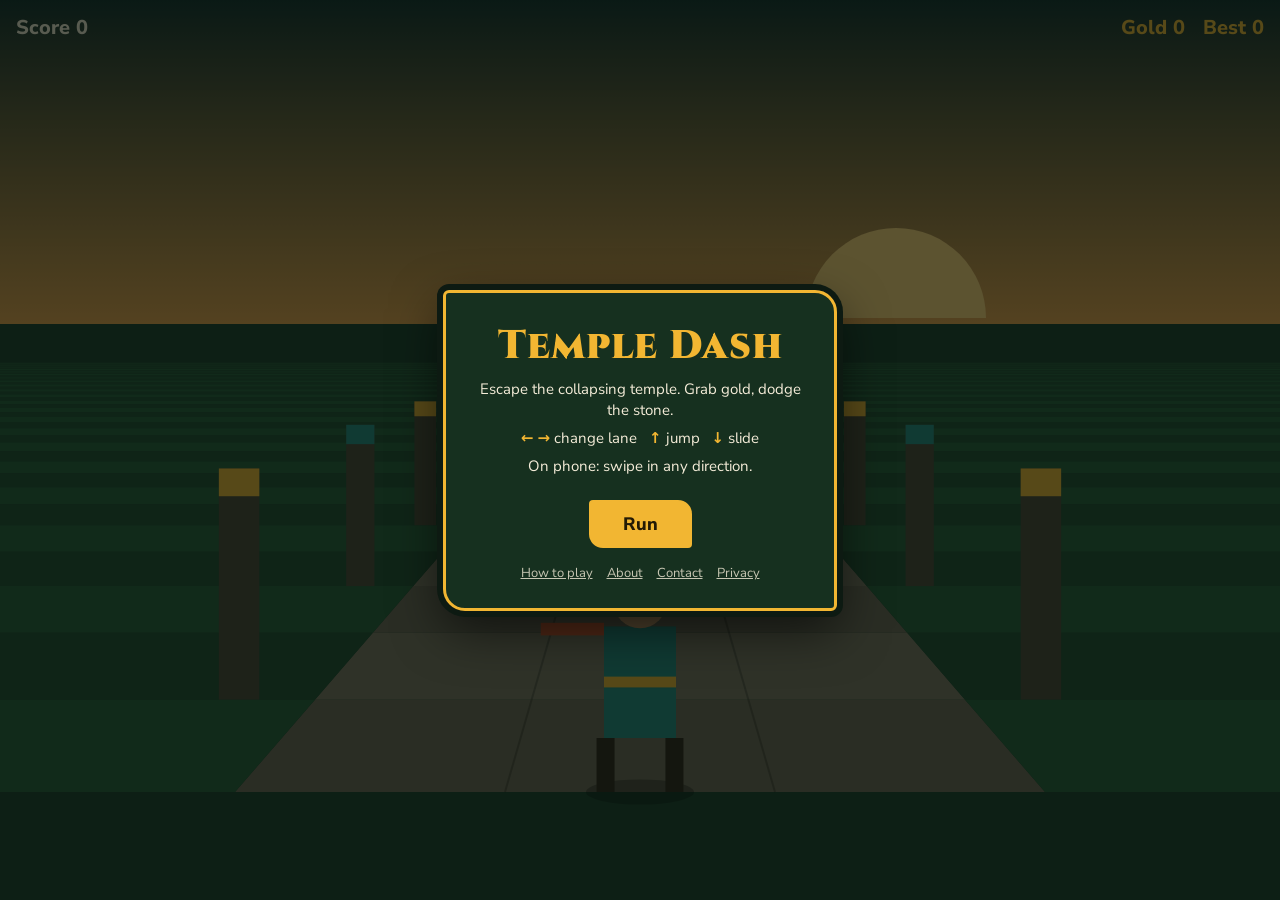
==== index.html @ 45e24401 "Add files via upload" ====
<!DOCTYPE html>
<html lang="en">
<head>
<meta charset="utf-8">
<meta name="viewport" content="width=device-width, initial-scale=1, viewport-fit=cover">
<title>Temple Dash – Free Endless Runner Game</title>
<meta name="description" content="Temple Dash is a free browser endless runner. Dodge stone blocks, slide under beams and collect gold. Play on phone or computer.">
<link href="https://fonts.googleapis.com/css2?family=Cinzel:wght@700;900&family=Nunito+Sans:wght@600;800&display=swap" rel="stylesheet">
<style>
:root{--moss:#16301f;--stone:#8a8272;--gold:#f2b632;--teal:#1f8a80;--ember:#d9532b;--ink:#0d1a12;color-scheme:dark;box-sizing:border-box;padding-top:env(safe-area-inset-top,0px);padding-bottom:env(safe-area-inset-bottom,0px)}
html,body{height:100%;margin:0;background:var(--ink);overflow:hidden;touch-action:none;font-family:"Nunito Sans",system-ui,sans-serif;color:#f4ecd8}
body{position:relative}
canvas{position:absolute;inset:0;width:100%;height:100%;display:block}
#ov{position:absolute;inset:0;display:flex;align-items:center;justify-content:center;background:rgba(8,18,12,.66);padding:16px}
#card{max-width:340px;text-align:center;padding:26px 24px;background:var(--moss);border:3px solid var(--gold);border-radius:6px 22px 6px 22px;box-shadow:0 0 0 6px var(--ink),0 18px 50px rgba(0,0,0,.6)}
h1{font-family:Cinzel,Georgia,serif;font-weight:900;font-size:40px;margin:0 0 6px;color:var(--gold);letter-spacing:1px}
p{margin:6px 0;line-height:1.45;font-size:15px}
.k{color:var(--gold);font-weight:800}
button{margin-top:16px;font:800 18px "Nunito Sans",system-ui,sans-serif;padding:12px 34px;background:var(--gold);color:#241a05;border:0;border-radius:4px 14px 4px 14px;cursor:pointer}
.lk{margin-top:16px;display:flex;gap:14px;justify-content:center;flex-wrap:wrap;font-size:13px}.lk a{color:#f4ecd8;opacity:.8}.lk a:hover{color:var(--gold);opacity:1}
button:focus-visible{outline:3px solid #fff;outline-offset:3px}
button:active{transform:translateY(2px)}
</style>
</head>
<body>
<canvas id="c" aria-label="Temple Dash game"></canvas>
<div id="ov"><div id="card">
<h1 id="t">Temple Dash</h1>
<p id="s">Escape the collapsing temple. Grab gold, dodge the stone.</p>
<p><span class="k">← →</span> change lane &nbsp; <span class="k">↑</span> jump &nbsp; <span class="k">↓</span> slide</p>
<p>On phone: swipe in any direction.</p>
<button id="go">Run</button>
<nav class="lk"><a href="guide.html">How to play</a><a href="about.html">About</a><a href="contact.html">Contact</a><a href="privacy.html">Privacy</a></nav>
</div></div>
<script>
(function(){
var cv=document.getElementById('c'),x=cv.getContext('2d'),ov=document.getElementById('ov'),W,H,hor,base,unit,laneW,dpr;
function rs(){dpr=Math.min(2,window.devicePixelRatio||1);W=cv.clientWidth;H=cv.clientHeight;cv.width=W*dpr;cv.height=H*dpr;x.setTransform(dpr,0,0,dpr,0,0);hor=H*.36;base=H*.88;unit=Math.min(H,W*1.6)*.2;laneW=Math.min(W*.3,H*.3)}
window.addEventListener('resize',rs);rs();
var best=0;try{best=+localStorage.getItem('td_best')||0}catch(e){}
var st='menu',dist,speed,lane,px,jy,vy,slide,obs,nextSp,coins,score,t=0,shake=0;
function S(d){return 1/(1+d*.09)}
function Y(d){return hor+(base-hor)*S(d)}
function X(l,d){return W/2+l*laneW*S(d)}
function reset(){dist=0;speed=14;lane=0;px=0;jy=0;vy=0;slide=0;obs=[];nextSp=10;coins=0;score=0;shake=0}
function spawn(){
  var r=Math.random(),l=Math.floor(Math.random()*3)-1,D=62;
  if(r<.3){obs.push({d:D,l:l,k:'block'})}
  else if(r<.5){obs.push({d:D,l:l,k:'beam'})}
  else if(r<.72){var l2=l;obs.push({d:D,l:l,k:'pillar'});if(Math.random()<.5){do{l2=Math.floor(Math.random()*3)-1}while(l2===l);obs.push({d:D,l:l2,k:'pillar'})}}
  else{for(var i=0;i<6;i++)obs.push({d:D+i*2.2,l:l,k:'coin'})}
}
function end(){
  st='over';if(score>best){best=score;try{localStorage.setItem('td_best',best)}catch(e){}}
  document.getElementById('t').textContent='Temple closed';
  document.getElementById('s').innerHTML='Score <span class="k">'+score+'</span> · Gold <span class="k">'+coins+'</span> · Best <span class="k">'+best+'</span>';
  document.getElementById('go').textContent='Run again';ov.style.display='flex';
}
function start(){reset();st='play';ov.style.display='none'}
document.getElementById('go').onclick=start;
function act(a){
  if(st!=='play')return;
  if(a==='L'&&lane>-1)lane--;
  if(a==='R'&&lane<1)lane++;
  if(a==='U'&&jy<=0.01){vy=9.5;slide=0}
  if(a==='D'){slide=.7;if(jy>0)vy=-14}
}
window.addEventListener('keydown',function(e){
  var m={ArrowLeft:'L',a:'L',ArrowRight:'R',d:'R',ArrowUp:'U',w:'U',' ':'U',ArrowDown:'D',s:'D'}[e.key];
  if(m){e.preventDefault();act(m)}
  else if(e.key==='Enter'&&st!=='play')start();
});
var sx,sy;
cv.addEventListener('pointerdown',function(e){sx=e.clientX;sy=e.clientY});
cv.addEventListener('pointerup',function(e){
  var dx=e.clientX-sx,dy=e.clientY-sy;
  if(Math.max(Math.abs(dx),Math.abs(dy))<20){act('U');return}
  if(Math.abs(dx)>Math.abs(dy))act(dx<0?'L':'R');else act(dy<0?'U':'D');
});
function update(dt){
  speed=Math.min(36,speed+dt*.45);
  dist+=speed*dt;score=Math.floor(dist/2)+coins*10;
  px+=(lane-px)*Math.min(1,dt*14);
  if(jy>0||vy>0){vy-=28*dt;jy+=vy*dt;if(jy<=0){jy=0;vy=0}}
  if(slide>0)slide-=dt;
  nextSp-=speed*dt;
  if(nextSp<=0){spawn();nextSp=Math.max(7,14-speed*.2)+Math.random()*5}
  for(var i=obs.length-1;i>=0;i--){
    var o=obs[i];o.d-=speed*dt;
    if(o.d<-3){obs.splice(i,1);continue}
    if(o.dead)continue;
    if(o.d<.8&&o.d>-.8&&Math.abs(px-o.l)<.55){
      if(o.k==='coin'){o.dead=1;coins++}
      else if(o.k==='block'&&jy<.5){hit()}
      else if(o.k==='beam'&&slide<=0){hit()}
      else if(o.k==='pillar'){hit()}
    }
  }
}
function hit(){shake=14;end()}
function quad(x1,y1,x2,y2,x3,y3,x4,y4,c){x.fillStyle=c;x.beginPath();x.moveTo(x1,y1);x.lineTo(x2,y2);x.lineTo(x3,y3);x.lineTo(x4,y4);x.closePath();x.fill()}
function draw(){
  x.save();
  if(shake>0){x.translate((Math.random()-.5)*shake,(Math.random()-.5)*shake);shake*=.85}
  var g=x.createLinearGradient(0,0,0,hor);g.addColorStop(0,'#0f2a2a');g.addColorStop(1,'#e9a24a');
  x.fillStyle=g;x.fillRect(0,0,W,hor+2);
  x.fillStyle='#173a28';x.fillRect(0,hor,W,H-hor);
  // sun
  x.fillStyle='#ffd37a';x.beginPath();x.arc(W*.7,hor-6,unit*.5,Math.PI,0);x.fill();
  // road stripes
  var off=dist%3,idx=Math.floor(dist/3);
  for(var i=40;i>=0;i--){
    var d1=i*3-off,d2=d1+3;if(d1<0)d1=0;if(d2<=0)continue;
    var s1=S(d1),s2=S(d2),y1=Y(d1),y2=Y(d2),hw1=laneW*1.5*s1,hw2=laneW*1.5*s2;
    quad(W/2-hw1,y1,W/2+hw1,y1,W/2+hw2,y2,W/2-hw2,y2,((idx+i)%2)?'#7b7261':'#6c6354');
    // jungle edges
    var c2=((idx+i)%2)?'#1d4a2f':'#245a38';
    quad(0,y1,W/2-hw1,y1,W/2-hw2,y2,0,y2,c2);
    quad(W/2+hw1,y1,W,y1,W,y2,W/2+hw2,y2,c2);
    if((idx+i)%2===0){
      [-1,1].forEach(function(sd){
        var px0=W/2+sd*(laneW*1.5+laneW*.35)*s2,ph=unit*1.6*s2,pw=unit*.28*s2;
        x.fillStyle='#4a4436';x.fillRect(px0-pw/2,y2-ph,pw,ph);
        x.fillStyle=(idx+i)%4===0?'#1f8a80':'#f2b632';x.fillRect(px0-pw/2,y2-ph,pw,ph*.12);
      });
    }
  }
  // lane lines
  x.strokeStyle='rgba(0,0,0,.25)';x.lineWidth=2;
  [-.5,.5].forEach(function(l){x.beginPath();x.moveTo(X(l,0),Y(0));x.lineTo(X(l,70),Y(70));x.stroke()});
  // objects far to near
  var list=obs.filter(function(o){return !o.dead&&o.d>-2}).sort(function(a,b){return b.d-a.d});
  var pDrawn=false;
  list.forEach(function(o){
    if(!pDrawn&&o.d<0){player();pDrawn=true}
    item(o);
  });
  if(!pDrawn)player();
  x.restore();
  // HUD
  x.fillStyle='#f4ecd8';x.font='800 20px "Nunito Sans",system-ui,sans-serif';x.textAlign='left';
  x.fillText('Score '+score,16,34);
  x.fillStyle='#f2b632';x.textAlign='right';x.fillText('Gold '+coins+'   Best '+Math.max(best,score),W-16,34);
}
function item(o){
  var s=S(o.d),cx=X(o.l,o.d),cy=Y(o.d),w=laneW*s*.8,u=unit*s;
  if(o.k==='block'){
    x.fillStyle='#8a8272';x.fillRect(cx-w/2,cy-u*.55,w,u*.55);
    x.fillStyle='#b3aa95';x.fillRect(cx-w/2,cy-u*.55,w,u*.12);
    x.fillStyle='#d9532b';x.fillRect(cx-w*.3,cy-u*.35,w*.6,u*.07);
  }else if(o.k==='beam'){
    var pw=u*.16;
    x.fillStyle='#4a4436';x.fillRect(cx-w/2,cy-u*1.5,pw,u*1.5);x.fillRect(cx+w/2-pw,cy-u*1.5,pw,u*1.5);
    x.fillStyle='#6b5a3a';x.fillRect(cx-w/2-pw*.5,cy-u*1.3,w+pw,u*.45);
    x.fillStyle='#f2b632';x.fillRect(cx-w/2-pw*.5,cy-u*1.3,w+pw,u*.07);
  }else if(o.k==='pillar'){
    var pw2=w*.55;
    x.fillStyle='#5b5444';x.fillRect(cx-pw2/2,cy-u*1.9,pw2,u*1.9);
    x.fillStyle='#1f8a80';x.fillRect(cx-pw2/2,cy-u*1.9,pw2,u*.2);
    x.fillStyle='rgba(0,0,0,.25)';x.fillRect(cx,cy-u*1.9,pw2/2,u*1.9);
  }else{
    var sp=Math.abs(Math.cos(t*5+o.d)),r=u*.2;
    x.fillStyle='#f2b632';x.beginPath();x.ellipse(cx,cy-u*.5,Math.max(r*.25,r*sp),r,0,0,7);x.fill();
    x.strokeStyle='#a8741a';x.lineWidth=Math.max(1,s*2);x.stroke();
  }
}
function player(){
  var cx=X(px,0),cy=base-jy*unit,sl=slide>0&&jy<=0,run=Math.sin(t*16)*unit*.12;
  x.fillStyle='rgba(0,0,0,.3)';x.beginPath();x.ellipse(cx,base,unit*.3*(1-jy*.2),unit*.07,0,0,7);x.fill();
  var bh=sl?unit*.32:unit*.62;
  // legs
  x.fillStyle='#2b2118';
  if(!sl){x.fillRect(cx-unit*.14+(jy>0?0:run),cy-unit*.3,unit*.1,unit*.3);x.fillRect(cx+unit*.04-(jy>0?0:run),cy-unit*.3,unit*.1,unit*.3)}
  // body
  x.fillStyle='#1f8a80';x.fillRect(cx-unit*.2,cy-unit*.3-bh+(sl?unit*.3:0),unit*.4,bh);
  x.fillStyle='#f2b632';x.fillRect(cx-unit*.2,cy-unit*.3-bh+(sl?unit*.3:0)+bh*.45,unit*.4,unit*.06);
  // head
  var hy=cy-unit*.3-bh-unit*.14+(sl?unit*.3:0);
  x.fillStyle='#d9a36f';x.beginPath();x.arc(cx,hy,unit*.15,0,7);x.fill();
  x.fillStyle='#d9532b';x.fillRect(cx-unit*.16,hy-unit*.16,unit*.32,unit*.08);
  // scarf
  x.fillStyle='#d9532b';x.fillRect(cx-unit*.2-unit*.25-Math.abs(run),hy+unit*.12,unit*.25+Math.abs(run),unit*.07);
}
var last=performance.now();
function loop(n){
  var dt=Math.min(.05,(n-last)/1000);last=n;t+=dt;
  if(st==='play')update(dt);
  else if(st==='menu'){dist+=6*dt;t+=0}
  draw();requestAnimationFrame(loop);
}
reset();requestAnimationFrame(loop);
})();
</script>
</body>
</html>
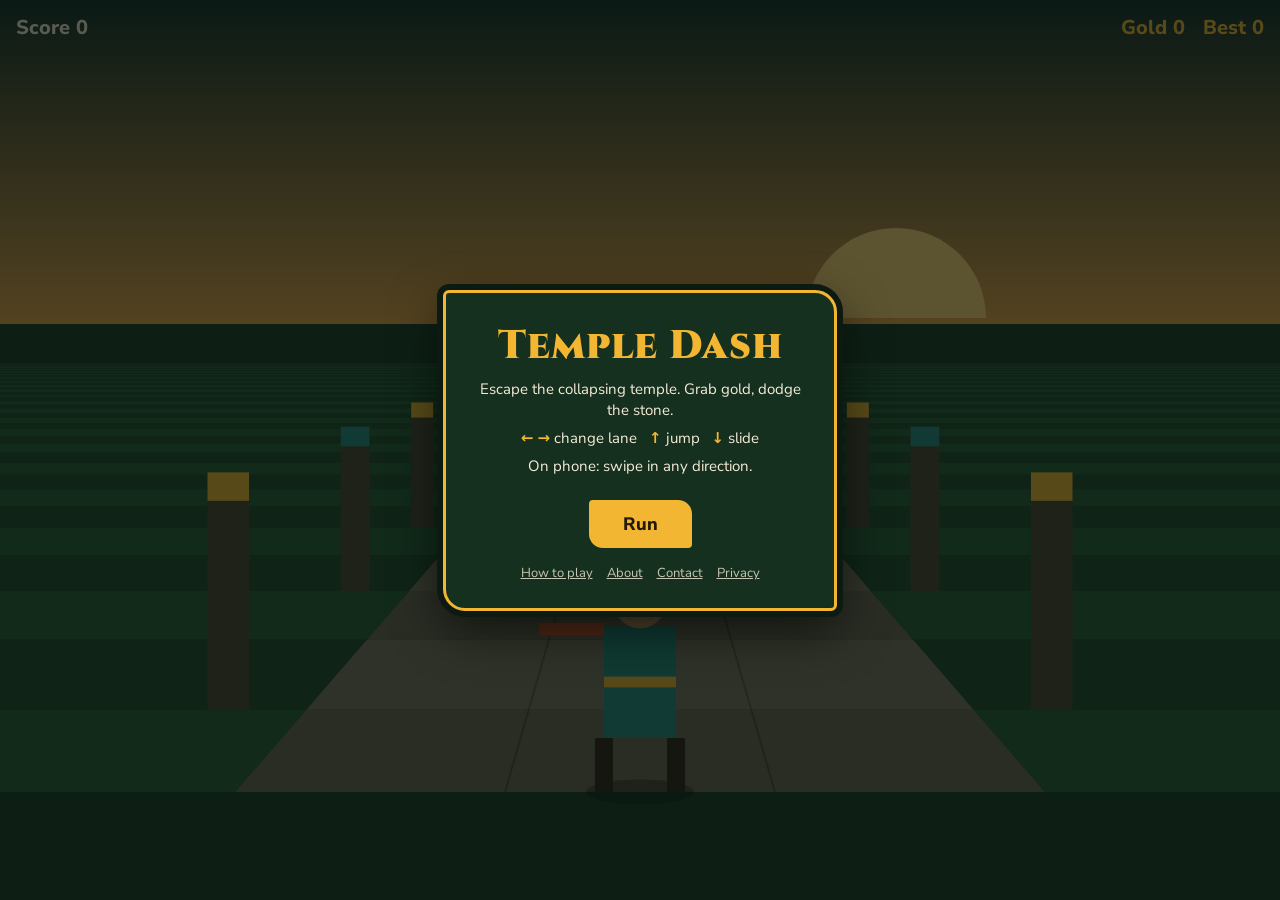
==== commit 6cb60d7c: "Add files via upload" ====
--- a/index.html
+++ b/index.html
@@ -1,6 +1,8 @@
 <!DOCTYPE html>
 <html lang="en">
 <head>
+<script async src="https://pagead2.googlesyndication.com/pagead/js/adsbygoogle.js?client=ca-pub-4609575758527951"
+     crossorigin="anonymous"></script>
 <meta charset="utf-8">
 <meta name="viewport" content="width=device-width, initial-scale=1, viewport-fit=cover">
 <title>Temple Dash – Free Endless Runner Game</title>
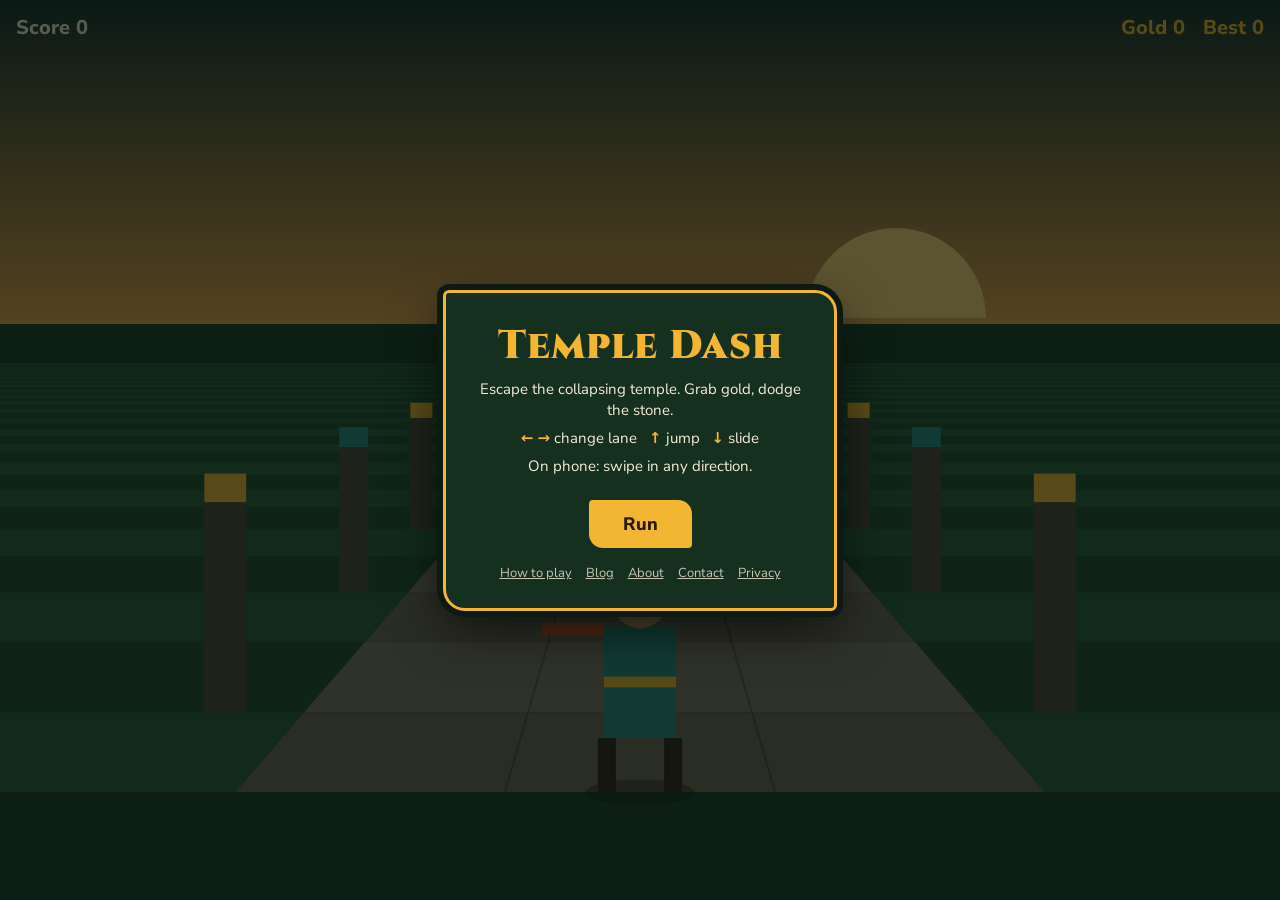
==== commit 38ef37a8: "Add files via upload" ====
--- a/index.html
+++ b/index.html
@@ -32,7 +32,7 @@
 <p><span class="k">← →</span> change lane &nbsp; <span class="k">↑</span> jump &nbsp; <span class="k">↓</span> slide</p>
 <p>On phone: swipe in any direction.</p>
 <button id="go">Run</button>
-<nav class="lk"><a href="guide.html">How to play</a><a href="about.html">About</a><a href="contact.html">Contact</a><a href="privacy.html">Privacy</a></nav>
+<nav class="lk"><a href="guide.html">How to play</a><a href="blog.html">Blog</a><a href="about.html">About</a><a href="contact.html">Contact</a><a href="privacy.html">Privacy</a></nav>
 </div></div>
 <script>
 (function(){
